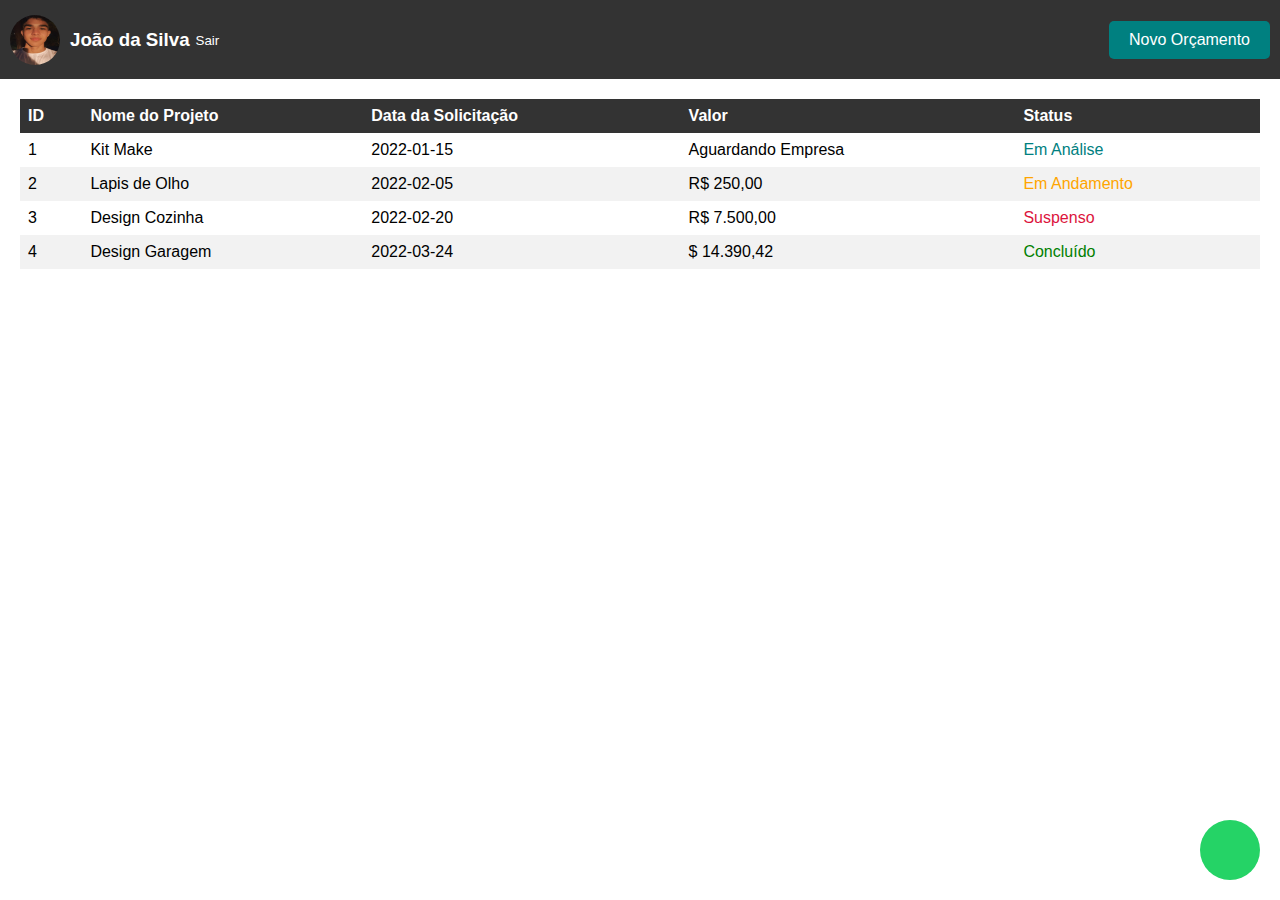
==== areaCliente.html @ 6eee374c "Add files via upload" ====
<!DOCTYPE html>
<html lang="en">
  <head>
    <meta charset="UTF-8" />
    <title>Orçamentos</title>
    <link rel="stylesheet" href="style.css" />
  </head>
  <body>
    <header>
      <div class="user-info">
        <img src="user-photo.jpeg" alt="User Photo" class="user-photo" />
        <h3 class="user-name">João da Silva</h3>
        <a href="indexLogin.html"><button class="logout-button">Sair</button></a>
      </div>
      <button class="new-budget-button">Novo Orçamento</button>
    </header>
    <main>
      <table>
        <thead>
          <tr>
            <th>ID</th>
            <th>Nome do Projeto</th>
            <th>Data da Solicitação</th>
            <th>Valor</th>
            <th>Status</th>
          </tr>
        </thead>
        <tbody>
          <tr>
            <td>1</td>
            <td>Kit Make</td>
            <td>2022-01-15</td>
            <td>Aguardando Empresa</td>
            <td class="status-analise">Em Análise</td>
          </tr>
          <tr>
            <td>2</td>
            <td>Lapis de Olho</td>
            <td>2022-02-05</td>
            <td>R$ 250,00</td>
            <td class="status-andamento">Em Andamento</td>
          </tr>
          <tr>
            <td>3</td>
            <td>Design Cozinha</td>
            <td>2022-02-20</td>
            <td>R$ 7.500,00</td>
            <td class="status-suspenso">Suspenso</td>
          </tr>
          <tr>
            <td>4</td>
            <td>Design Garagem</td>
            <td>2022-03-24</td>
            <td>$ 14.390,42</td>
            <td class="status-concluido">Concluído</td>
          </tr>
        </tbody>
      </table>
    </main>
    <div class="new-budget-modal">
      <div class="modal-content">
        <h2>Novo Orçamento</h2>
        <form>
          <label for="project-name">Nome do Projeto:</label>
          <input type="text" id="project-name" name="project-name" />
          <label for="project-type">Tipo do Projeto:</label>
          <select id="project-type" name="project-type">
            <option value="design-produto">Design de Produto</option>
            <option value="design-interior">Design de Interior</option>
            <option value="marketing">Marketing</option>
          </select>
          <label for="leader-phone">Telefone do Líder da Demanda:</label>
          <input type="text" id="leader-phone" name="leader-phone" />
          <label for="project-description">Descrição do Projeto:</label>
          <textarea
            id="project-description"
            name="project-description"
          ></textarea>
          <button type="submit">Enviar</button>
        </form>
      </div>
    </div>
    <a href="https://wa.me/5551996822627?text=Ol%C3%A1%2C+estou+com+problemas+na+%C3%81rea+do+Cliente%2C+poderia+me+ajudar%3F">
      <div class="whatsapp-icon">
        <i class="fab fa-whatsapp"></i>
      </div>
    </a>
    <script src="script.js"></script>
  </body>
</html>
---- style.css ----
body {
  margin: 0;
  padding: 0;
  font-family: Arial, sans-serif;
}

header {
  background-color: #333;
  color: #fff;
  display: flex;
  justify-content: space-between;
  align-items: center;
  padding: 10px;
}

.user-info {
  display: flex;
  align-items: center;
}

.user-photo {
  width: 50px;
  height: 50px;
  border-radius: 50%;
  margin-right: 10px;
}

.logout-button {
  background-color: transparent;
  color: #fff;
  border: none;
  cursor: pointer;
}

.new-budget-button {
  background-color: #008080;
  color: #fff;
  border: none;
  padding: 10px 20px;
  border-radius: 5px;
  font-size: 16px;
  cursor: pointer;
}

main {
  margin: 20px;
}

table {
  border-collapse: collapse;
  width: 100%;
}

th,
td {
  text-align: left;
  padding: 8px;
}

th {
  background-color: #333;
  color: #fff;
}

tr:nth-child(even) {
  background-color: #f2f2f2;
}

tr:hover {
  background-color: #ddd;
}

.status-analise {
  color: #008080;
}

.status-andamento {
  color: #ffa500;
}

.status-suspenso {
  color: #dc143c;
}

.status-concluido {
  color: #008000;
}

.new-budget-modal {
  display: none;
  position: fixed;
  z-index: 1;
  left: 0;
  top: 0;
  width: 100%;
  height: 100%;
  overflow: auto;
  background-color: rgba(0, 0, 0, 0.5);
}

.modal-content {
  background-color: #fff;
  margin: 10% auto;
  padding: 20px;
  border-radius: 5px;
  width: 50%;
}

.modal-content h2 {
  margin-top: 0;
}

.modal-content form {
  display: flex;
  flex-direction: column;
}

.modal-content label {
  margin-top: 10px;
}

.modal-content input,
.modal-content select,
.modal-content textarea {
  padding: 5px;
  margin-bottom: 10px;
}

.modal-content button[type="submit"] {
  padding: 10px;
  background-color: #008080;
  color: #fff;
  border: none;
  border-radius: 5px;
  cursor: pointer;
}

.whatsapp-icon {
  position: fixed;
  bottom: 20px;
  right: 20px;
  z-index: 9999;
  width: 60px;
  height: 60px;
  background-color: #25d366;
  border-radius: 50%;
  text-align: center;
  font-size: 30px;
  line-height: 60px;
  color: #fff;
  transition: transform 0.2s ease-in-out;
}

.whatsapp-icon:hover {
  transform: scale(1.1);
}
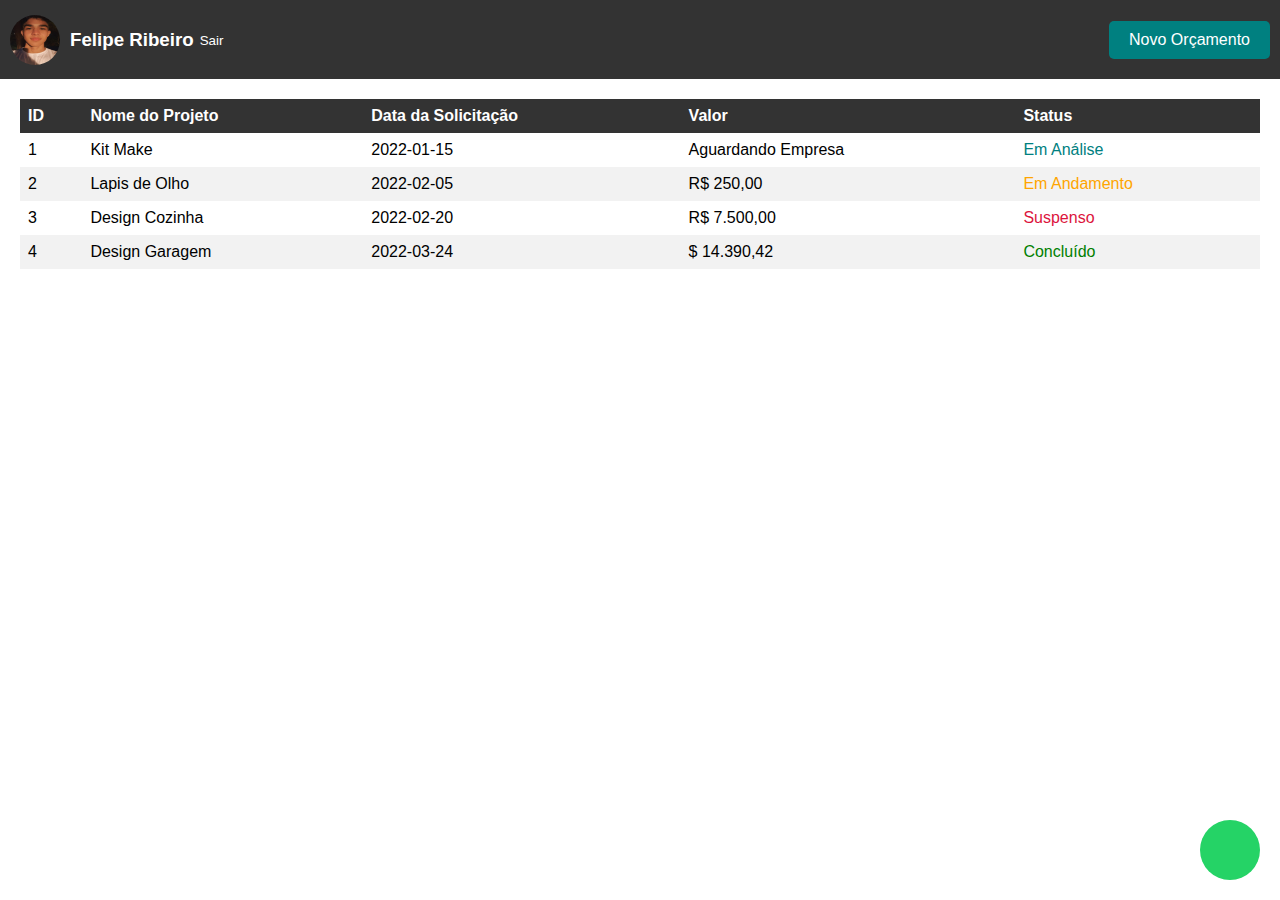
==== commit 75d18fc6: "Update areaCliente.html" ====
--- a/areaCliente.html
+++ b/areaCliente.html
@@ -9,8 +9,8 @@
     <header>
       <div class="user-info">
         <img src="user-photo.jpeg" alt="User Photo" class="user-photo" />
-        <h3 class="user-name">João da Silva</h3>
-        <a href="indexLogin.html"><button class="logout-button">Sair</button></a>
+        <h3 class="user-name">Felipe Ribeiro</h3>
+        <a href="index.html"><button class="logout-button">Sair</button></a>
       </div>
       <button class="new-budget-button">Novo Orçamento</button>
     </header>
